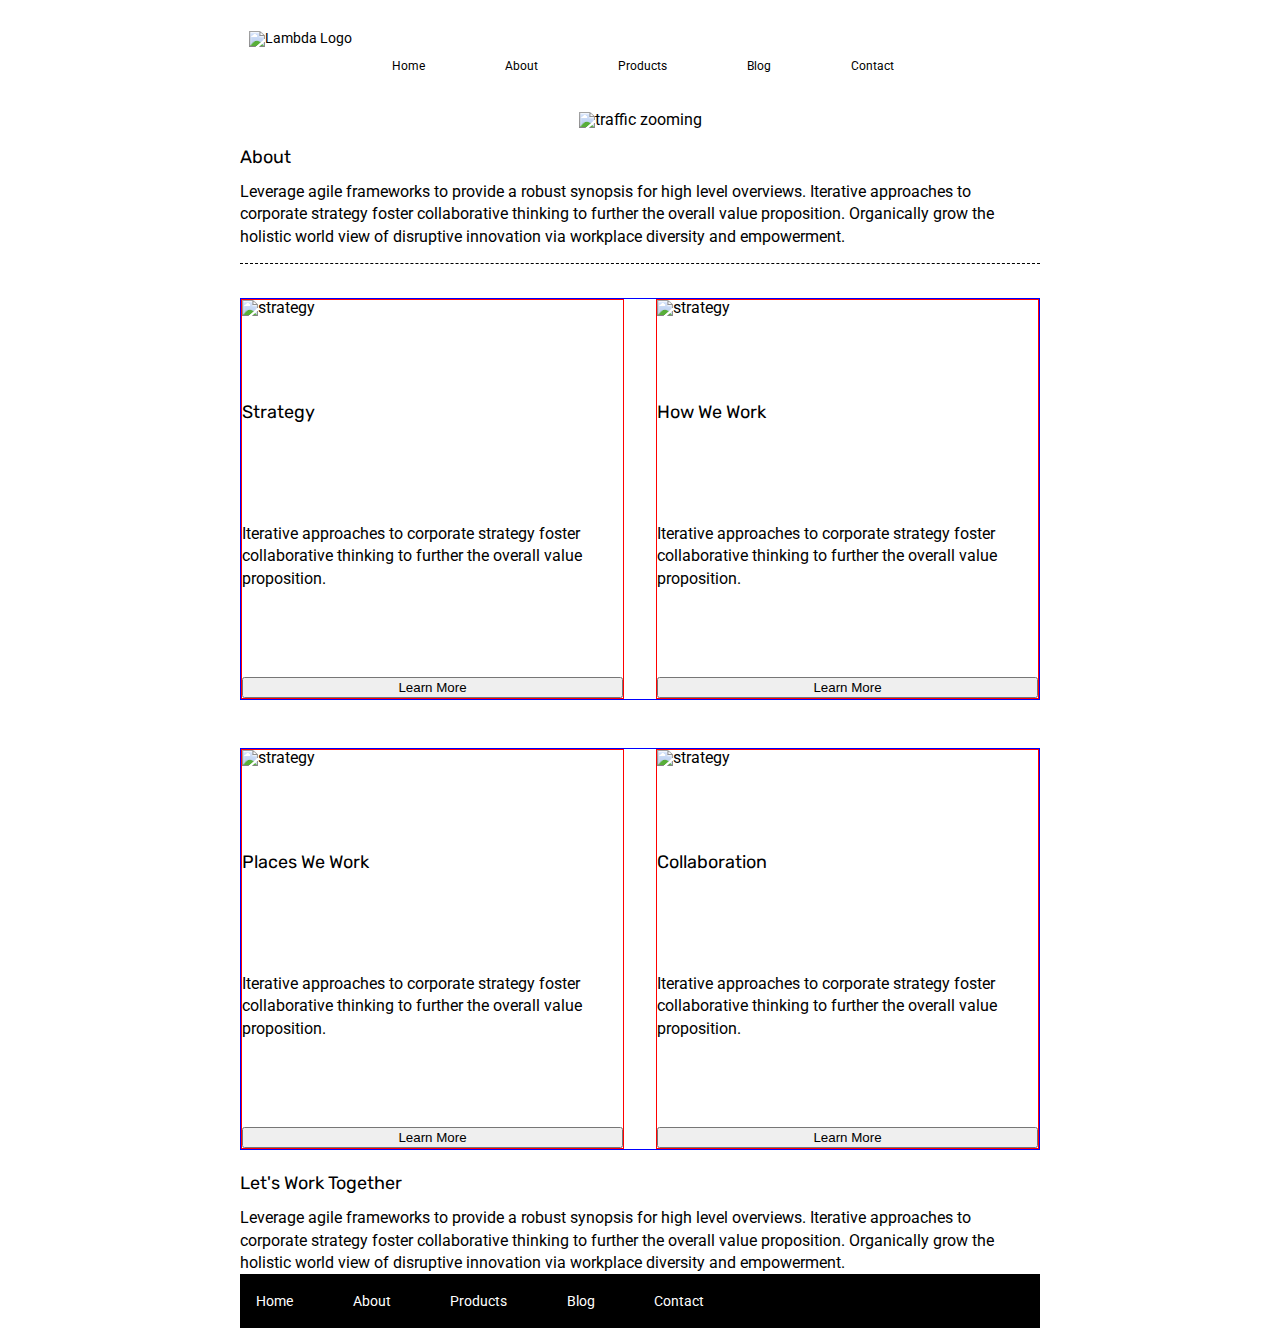
==== about.html @ fa6b02df "Updated About page with centering elements in flexbox and finished header and nav bar for both about" ====
<!doctype html>

<html lang="en">
<head>
  <meta charset="utf-8">
  <title>Sprint Challenge - About</title>
  <link href="https://fonts.googleapis.com/css?family=Roboto|Rubik" rel="stylesheet">
  <link rel="stylesheet" href="css/index.css">
</head>

<body>

    <header>
        <nav>
            <img class ="headerimg" src="img/lambda-black.png" alt="Lambda Logo"/>
            <a href="index.html">Home</a>
            <a href="about.html">About</a>
            <a href="#">Products</a>
            <a href="#">Blog</a>
            <a href="#">Contact</a>
        </nav>
    </header>

    <div class="mainimg">
        <img src="img/jumbo-about.png" alt="traffic zooming"/>
    </div>

    <div class="container about-page">
     
      <div class="topdiv"> <!-- ABOUT DIV -->

        <h2>About</h2>

        <p>Leverage agile frameworks to provide 
        a robust synopsis for high level overviews. 
        Iterative approaches to corporate strategy 
        foster collaborative thinking to further 
        the overall value proposition. Organically 
        grow the holistic world view of disruptive 
        innovation via workplace diversity and 
        empowerment.</p>

      </div>

      <div class="maindiv1"> <!-- MAIN DIV1 -->

        <div class="child"> 
          <img src="img/about-plan.png" alt="strategy">

          <h2>Strategy</h2>
          
          <p>Iterative approaches to corporate strategy 
          foster collaborative thinking to further the 
          overall value proposition.</p>

          <button>Learn More</button>
        </div>

        <div class="child"> 
          <img src="img/about-working.png" alt="strategy">
        
          <h2>How We Work</h2>
          
          <p>Iterative approaches to corporate strategy 
          foster collaborative thinking to further the 
          overall value proposition.</p>

          <button>Learn More</button>
        </div>

      </div> <!-- LAST MAIN CONTENT DIV1-->

      <div class ="maindiv2">

        <div class="child">
          <img src="img/about-office.png" alt="strategy">
  
          <h2>Places We Work</h2>

          <p>Iterative approaches to corporate strategy 
          foster collaborative thinking to further 
          the overall value proposition.</p>

          <button>Learn More</button>
        </div>

        <div class="child">
          <img src="img/about-meeting.png" alt="strategy">
          
          <h2>Collaboration</h2>
          
          <p>Iterative approaches to corporate strategy 
          foster collaborative thinking to further 
          the overall value proposition.</p>

          <button>Learn More</button>
        </div>

      </div> <!-- LAST MAIN CONTENT DIV2-->

      <h2>Let's Work Together</h2>

      <p>Leverage agile frameworks to provide a 
      robust synopsis for high level overviews. 
      Iterative approaches to corporate 
      strategy foster collaborative thinking 
      to further the overall value proposition. 
      Organically grow the holistic world view 
      of disruptive innovation via workplace 
      diversity and empowerment.</p>
          
      <footer>

        <nav>
          <a href="index.html">Home</a>
          <a href="about.html">About</a>
          <a href="#">Products</a>
          <a href="#">Blog</a>
          <a href="#">Contact</a>
        </nav>
        
      </footer>
    </div><!-- container -->        
</body>
</html>
---- css/index.css ----
/* http://meyerweb.com/eric/tools/css/reset/ 
   v2.0 | 20110126
   License: none (public domain)
*/

html, body, div, span, applet, object, iframe,
h1, h2, h3, h4, h5, h6, p, blockquote, pre,
a, abbr, acronym, address, big, cite, code,
del, dfn, em, img, ins, kbd, q, s, samp,
small, strike, strong, sub, sup, tt, var,
b, u, i, center,
dl, dt, dd, ol, ul, li,
fieldset, form, label, legend,
table, caption, tbody, tfoot, thead, tr, th, td,
article, aside, canvas, details, embed, 
figure, figcaption, footer, header, hgroup, 
menu, nav, output, ruby, section, summary,
time, mark, audio, video {
	margin: 0;
	padding: 0;
	border: 0;
	font-size: 100%;
	font: inherit;
	vertical-align: baseline;
}
/* HTML5 display-role reset for older browsers */
article, aside, details, figcaption, figure, 
footer, header, hgroup, menu, nav, section {
	display: block;
}
body {
	line-height: 1;
}
ol, ul {
	list-style: none;
}
blockquote, q {
	quotes: none;
}
blockquote:before, blockquote:after,
q:before, q:after {
	content: '';
	content: none;
}
table {
	border-collapse: collapse;
	border-spacing: 0;
}

* {
    box-sizing: border-box;
}

html, body {
    height: 100%;
    font-family: 'Roboto', sans-serif;
}

h1, h2, h3, h4, h5 {
    font-size: 18px;
    margin-bottom: 15px;
    font-family: 'Rubik', sans-serif;
}

header {
    width: 100%;
    background: white;
    display: flex;
}

header nav {
    width: 75%;
    display: flex;
    justify-content: space-between;
    justify-content: flex-end;
    padding: 10px 2%;
    font-size: 14px;
    align-items: center;
}

header nav a {
    color: black;
    text-decoration: none;
    padding: 20px;
    margin-right: 20px;
    margin-left: 20px;
    font-size: 12px;
    margin-top: 30px;
}
.headerimg {
    height: 40px;
}

.mainimg {
    display: flex;
    justify-content: center;
    margin-top: 10px;
    margin-bottom: 10px;
    padding-right:10px;
    padding-left: 10px;
}
p {
    line-height: 1.4;
}

.container {
    width: 800px;
    margin: 0 auto;
}

.top-content {
    display: flex;
    flex-wrap: wrap;
    justify-content: space-evenly;
    margin-bottom: 20px;
    border-bottom: 1px dashed black;
}

.top-content .text-container {
    width: 48%;
    padding: 0 1%;
    padding-bottom: 20px;  
}

.middle-content {
    margin-bottom: 20px;
    border-bottom: 1px dashed black;
}

.middle-content h2 {
    padding: 0 2%;
    margin-bottom: 0;
}

.middle-content .boxes {
    display: flex;
    flex-wrap: wrap;
    justify-content: space-evenly;
}

.middle-content .boxes .box {
    width: 12.5%;
    height: 100px;
    margin: 20px 2.5%;
    display: flex;
    align-items: center;
    justify-content: center;
}

.box1 {
    background: teal;
    color: white
 }
 .box2 {
    background: gold;
    color: white;
 }
 .box3 {
    background: cadetblue;
    color: white;
 }
 .box4 {
    background: coral;
    color: white;
 }
 .box5 {
    background: crimson;
    color: white;
 }
 .box6 {
    background: forestgreen;
    color: white;
 }
 .box7 {
    background: darkorchid;
    color: white;
 }
 .box8 {
    background: hotpink;
    color: white;
 }
 .box9 {
    background: indigo;
    color: white;
 }
 .box10 {
    background: dodgerblue;
    color: white;
 }
.bottom-content {
    display: flex;
    margin: 0 2% 20px;
    justify-content: space-around;
}

.bottom-content .text-container {
    padding-right: 4%;
}

.bottom-content .text-container:last-child {
    padding-right: 0;
}

footer {
    width: 100%;
    background: black;
}

footer nav {
    width: 60%;
    display: flex;
    justify-content: space-between;
    align-items: center;
    padding: 20px 2%;
    font-size: 14px;

}

footer nav a {
    color: white;
    text-decoration: none;
}

.about-page {
    display:flex;
    flex-wrap: wrap;
}

.topdiv {
    margin-top: 10px;
    margin-bottom: 10px;
    padding-bottom: 15px;
    border-bottom: 1px dashed black;
}

.maindiv1 {
    display: flex;
    margin-top: 3%;
    margin-bottom: 3%;
    border: 1px solid blue;
    justify-content: space-between;
}

.maindiv2 {
    display: flex;
    margin-top: 3%;
    margin-bottom: 3%;
    border: 1px solid blue;
    justify-content: space-between;
}
.child {
    display: flex;
    flex-direction: column;
    height: 400px;
    width: 48%;
    justify-content: space-between;
    border: 1px solid red;
}
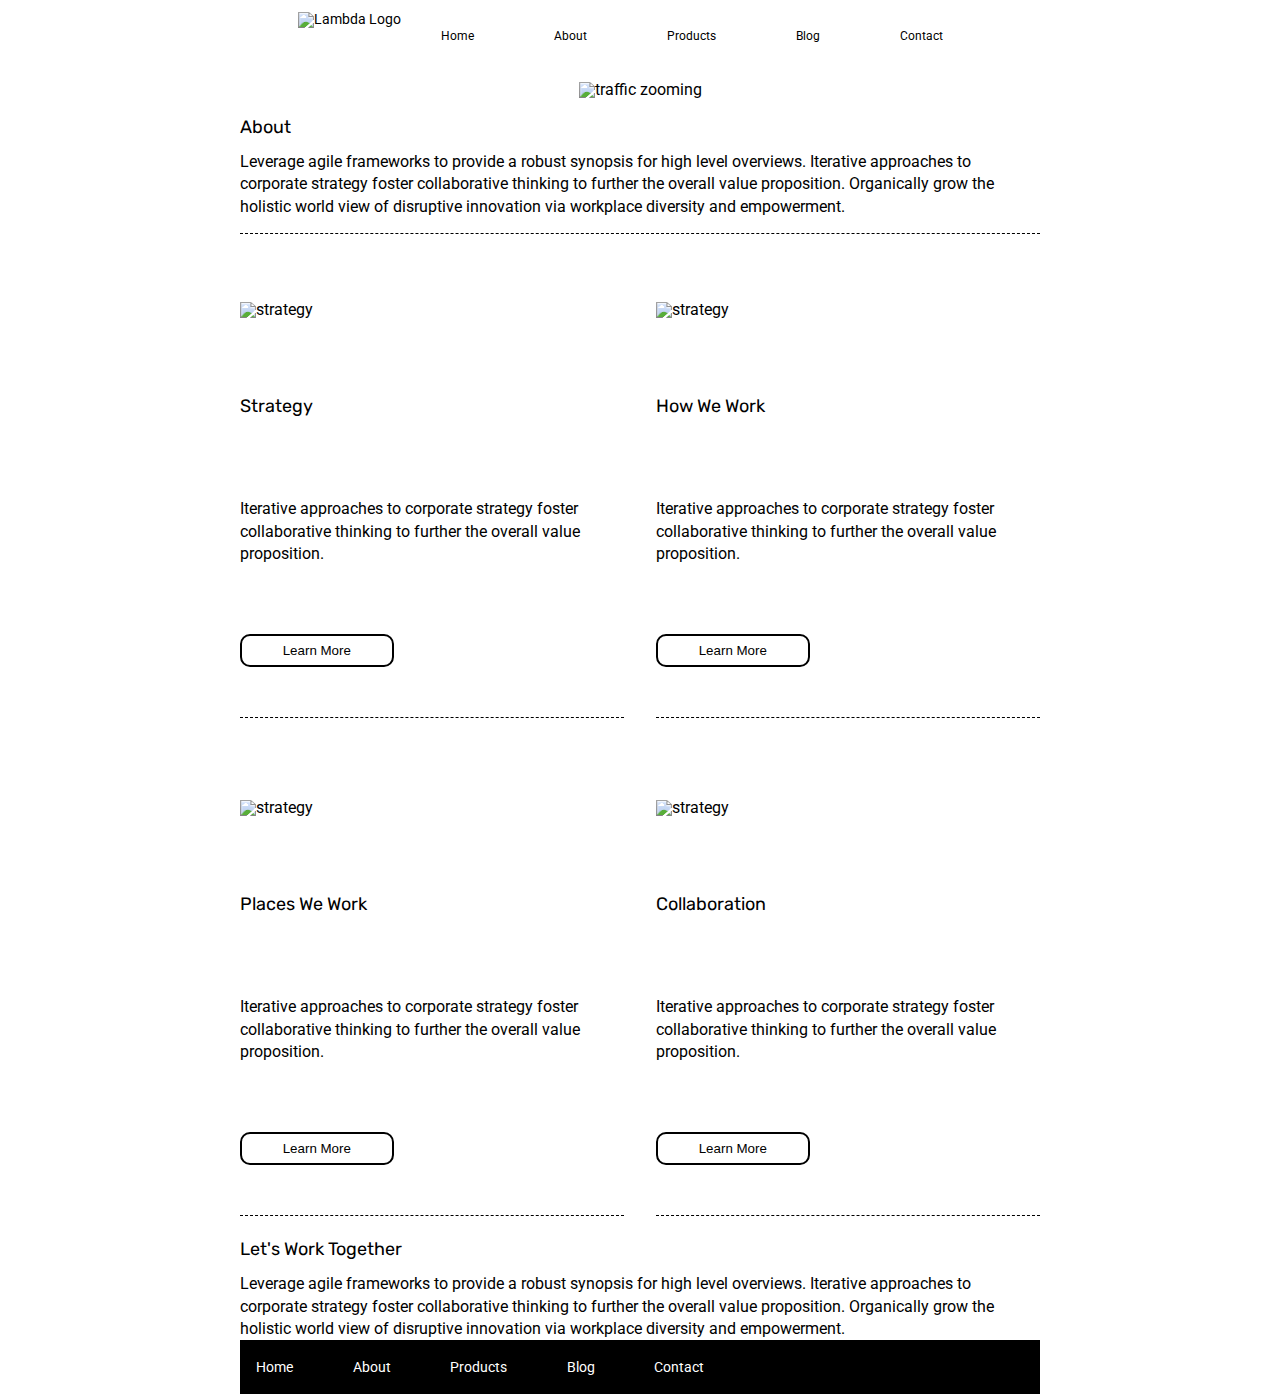
==== commit a68def15: "finished project with all pages completed and tasks completed" ====
--- a/about.html
+++ b/about.html
@@ -47,25 +47,25 @@
         <div class="child"> 
           <img src="img/about-plan.png" alt="strategy">
 
-          <h2>Strategy</h2>
+          <h2 class="abouth2">Strategy</h2>
           
           <p>Iterative approaches to corporate strategy 
           foster collaborative thinking to further the 
           overall value proposition.</p>
 
-          <button>Learn More</button>
+          <button class="aboutbutton">Learn More</button>
         </div>
 
         <div class="child"> 
           <img src="img/about-working.png" alt="strategy">
         
-          <h2>How We Work</h2>
+          <h2 class="abouth2">How We Work</h2>
           
           <p>Iterative approaches to corporate strategy 
           foster collaborative thinking to further the 
           overall value proposition.</p>
 
-          <button>Learn More</button>
+          <button class="aboutbutton">Learn More</button>
         </div>
 
       </div> <!-- LAST MAIN CONTENT DIV1-->
@@ -75,40 +75,45 @@
         <div class="child">
           <img src="img/about-office.png" alt="strategy">
   
-          <h2>Places We Work</h2>
+          <h2 class="abouth2">Places We Work</h2>
 
           <p>Iterative approaches to corporate strategy 
           foster collaborative thinking to further 
           the overall value proposition.</p>
 
-          <button>Learn More</button>
+          <button class="aboutbutton">Learn More</button>
         </div>
 
         <div class="child">
           <img src="img/about-meeting.png" alt="strategy">
           
-          <h2>Collaboration</h2>
+          <h2 class="abouth2">Collaboration</h2>
           
           <p>Iterative approaches to corporate strategy 
           foster collaborative thinking to further 
           the overall value proposition.</p>
 
-          <button>Learn More</button>
+          <button class="aboutbutton">Learn More</button>
         </div>
 
       </div> <!-- LAST MAIN CONTENT DIV2-->
 
-      <h2>Let's Work Together</h2>
+      <div class= "footerdiv">
+        </div>  
 
-      <p>Leverage agile frameworks to provide a 
-      robust synopsis for high level overviews. 
-      Iterative approaches to corporate 
-      strategy foster collaborative thinking 
-      to further the overall value proposition. 
-      Organically grow the holistic world view 
-      of disruptive innovation via workplace 
-      diversity and empowerment.</p>
-          
+        <h2>Let's Work Together</h2>
+
+        <p>Leverage agile frameworks to provide a 
+        robust synopsis for high level overviews. 
+        Iterative approaches to corporate 
+        strategy foster collaborative thinking 
+        to further the overall value proposition. 
+        Organically grow the holistic world view 
+        of disruptive innovation via workplace 
+        diversity and empowerment.</p>
+        <div>
+        </div>  
+
       <footer>
 
         <nav>
--- a/css/index.css
+++ b/css/index.css
@@ -69,13 +69,13 @@
 }
 
 header nav {
-    width: 75%;
-    display: flex;
-    justify-content: space-between;
-    justify-content: flex-end;
+    width: 100%;
+    display: flex;
+    justify-content: space-between;
+    justify-content: center;
     padding: 10px 2%;
     font-size: 14px;
-    align-items: center;
+    align-items: flex-end;
 }
 
 header nav a {
@@ -85,10 +85,10 @@
     margin-right: 20px;
     margin-left: 20px;
     font-size: 12px;
-    margin-top: 30px;
 }
 .headerimg {
     height: 40px;
+    margin-bottom:10px;
 }
 
 .mainimg {
@@ -237,7 +237,6 @@
     display: flex;
     margin-top: 3%;
     margin-bottom: 3%;
-    border: 1px solid blue;
     justify-content: space-between;
 }
 
@@ -245,14 +244,30 @@
     display: flex;
     margin-top: 3%;
     margin-bottom: 3%;
-    border: 1px solid blue;
     justify-content: space-between;
 }
 .child {
     display: flex;
     flex-direction: column;
-    height: 400px;
+    height: 450px;
     width: 48%;
-    justify-content: space-between;
-    border: 1px solid red;
-}
+    justify-content: space-around;
+    border-bottom: 1px dashed black;
+    padding-bottom: 2%;
+}
+
+.abouth2 {
+    margin-top: 10px;
+}
+
+button {
+    border: 2px solid black;
+    border-radius: 10px;
+    width: 40%;
+    background: white;
+    padding: 7px;
+}
+
+.aboutfoot {
+    margin-top: 20px;
+}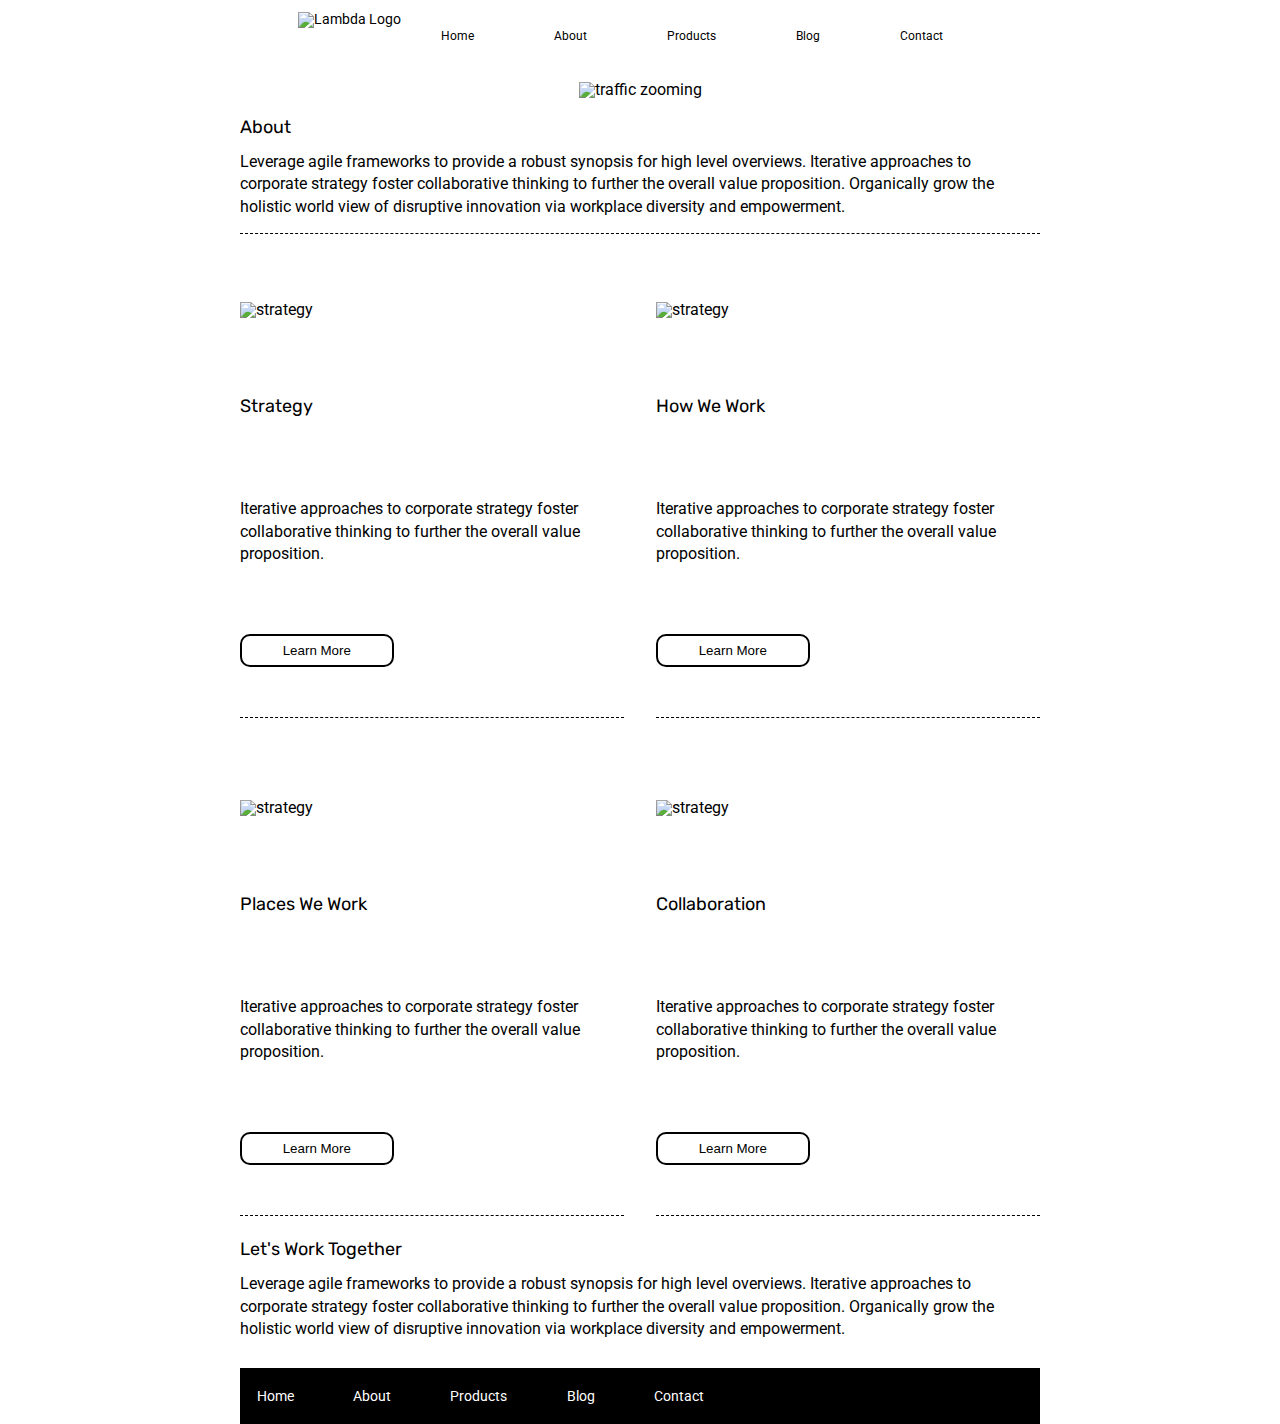
==== commit ba8ba31f: "added spacing to footer on about page" ====
--- a/about.html
+++ b/about.html
@@ -98,8 +98,7 @@
 
       </div> <!-- LAST MAIN CONTENT DIV2-->
 
-      <div class= "footerdiv">
-        </div>  
+
 
         <h2>Let's Work Together</h2>
 
@@ -111,10 +110,9 @@
         Organically grow the holistic world view 
         of disruptive innovation via workplace 
         diversity and empowerment.</p>
-        <div>
-        </div>  
 
-      <footer>
+
+      <footer class="aboutfoot">
 
         <nav>
           <a href="index.html">Home</a>
--- a/css/index.css
+++ b/css/index.css
@@ -268,6 +268,7 @@
     padding: 7px;
 }
 
-.aboutfoot {
-    margin-top: 20px;
-}+footer {
+    margin-top:28px;
+    border: 1px solid black;
+}
